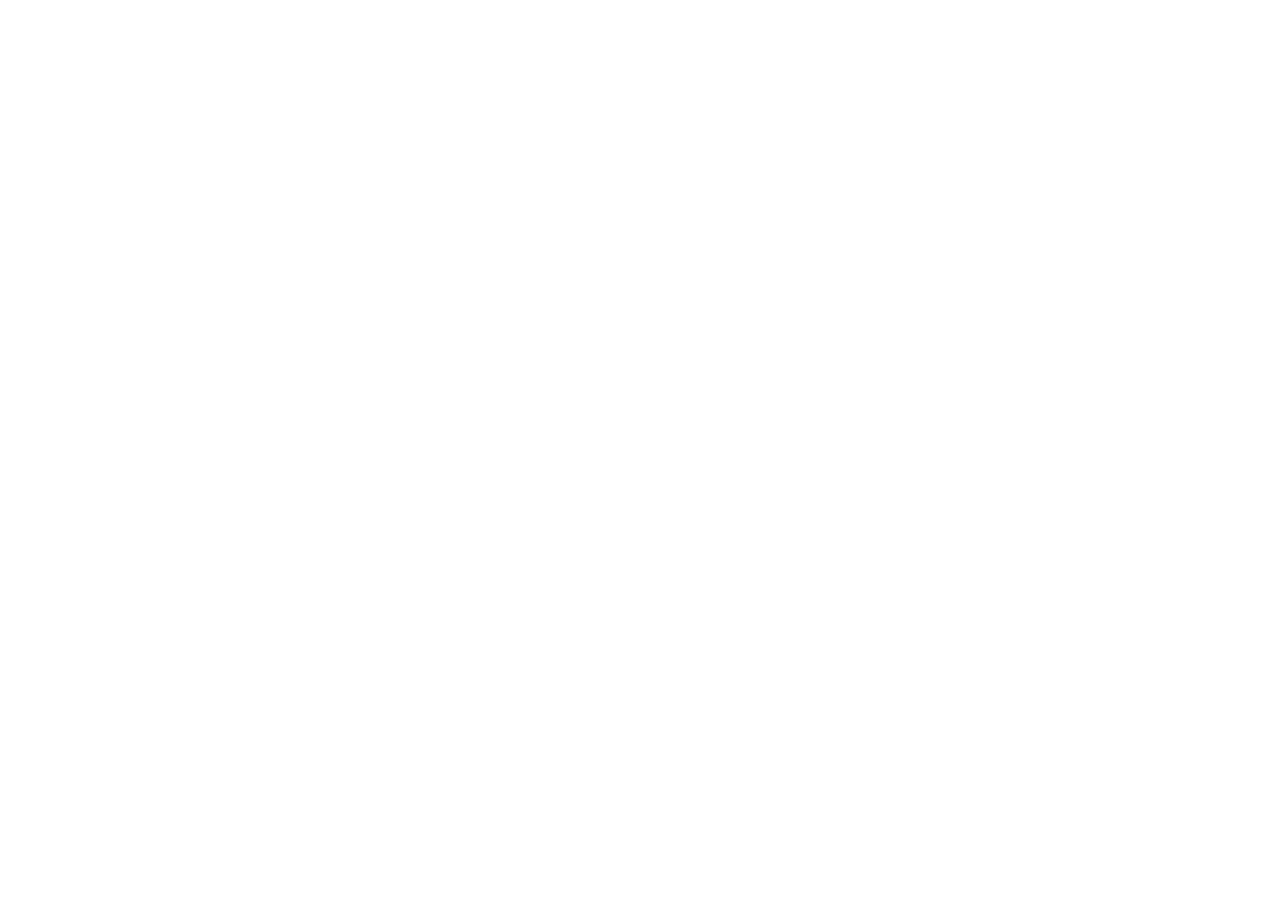
==== portfolio.html @ f39b39b7 "create portfolio.html" ====
<!DOCTYPE html>
<html lang="en">
  <head>
    <meta charset="UTF-8" />
    <meta http-equiv="X-UA-Compatible" content="IE=edge" />
    <meta name="viewport" content="width=device-width, initial-scale=1.0" />
    <title>Document</title>
  </head>
  <body></body>
</html>
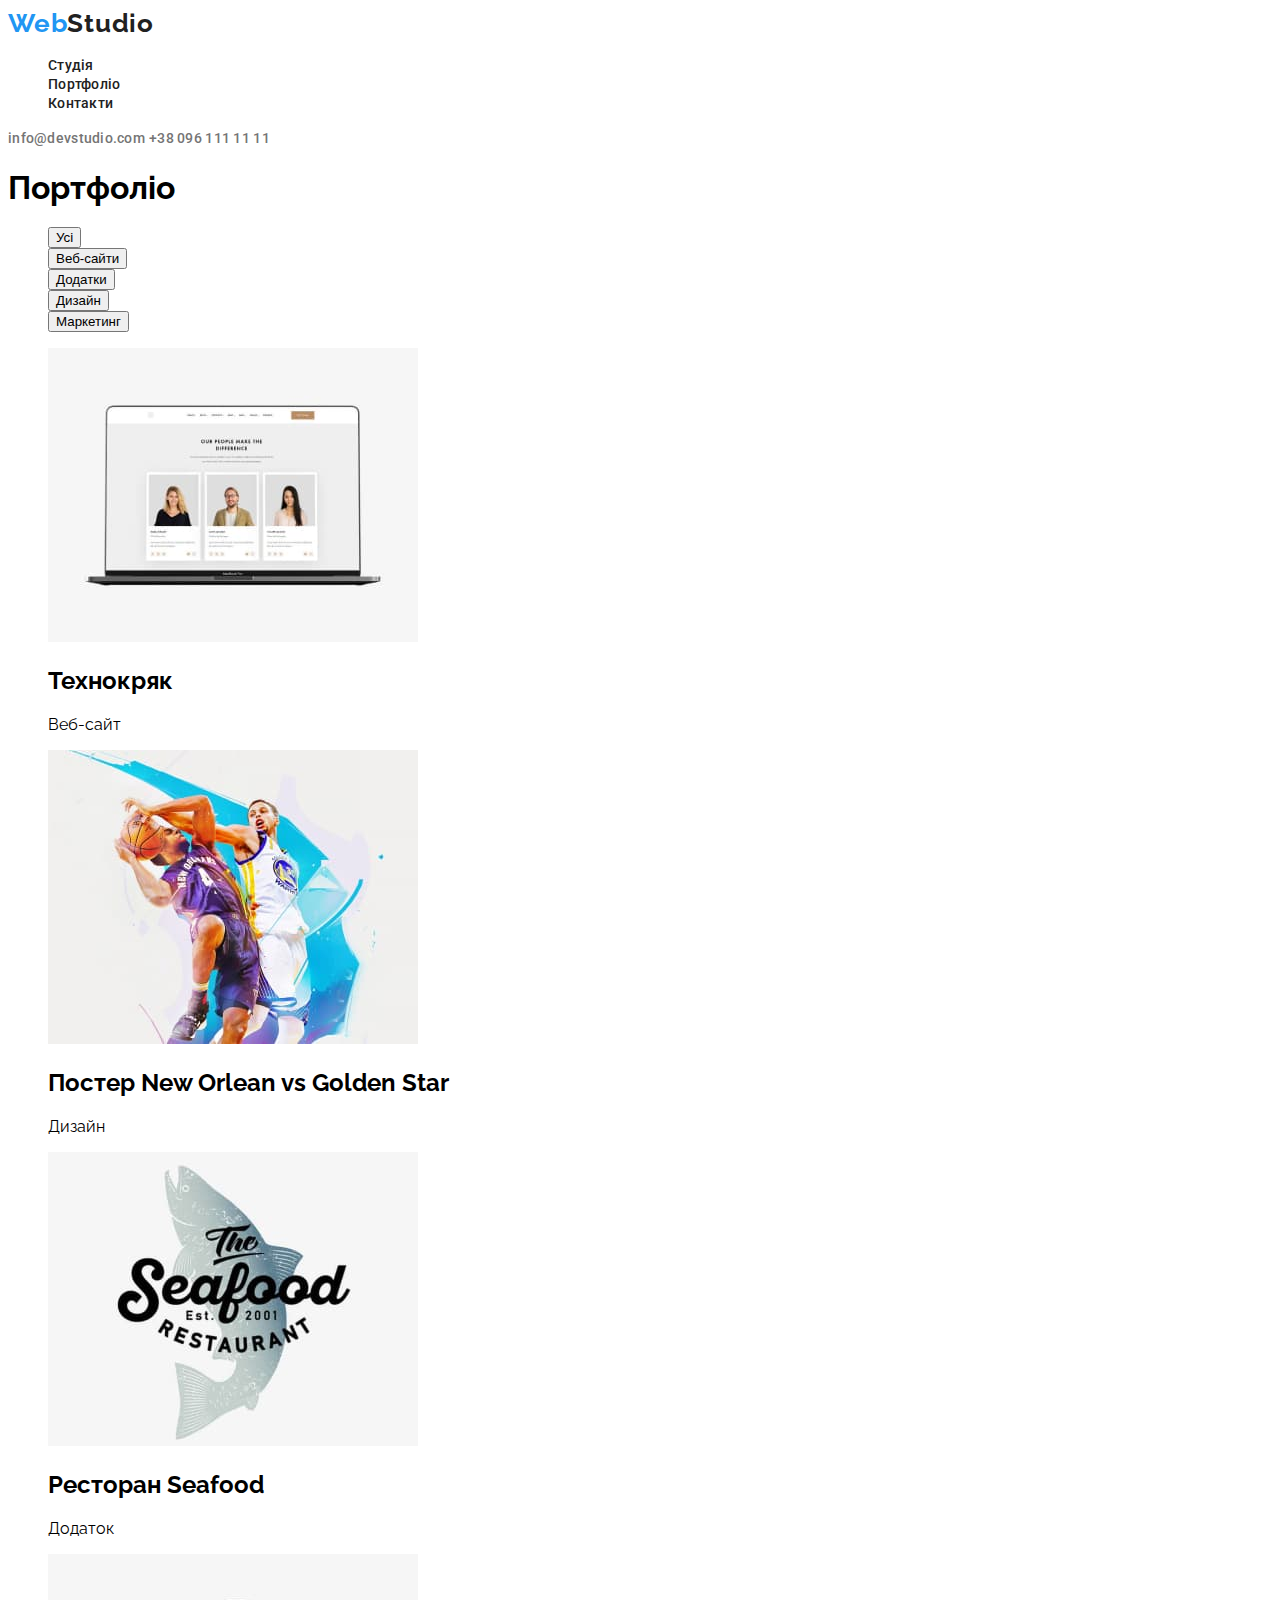
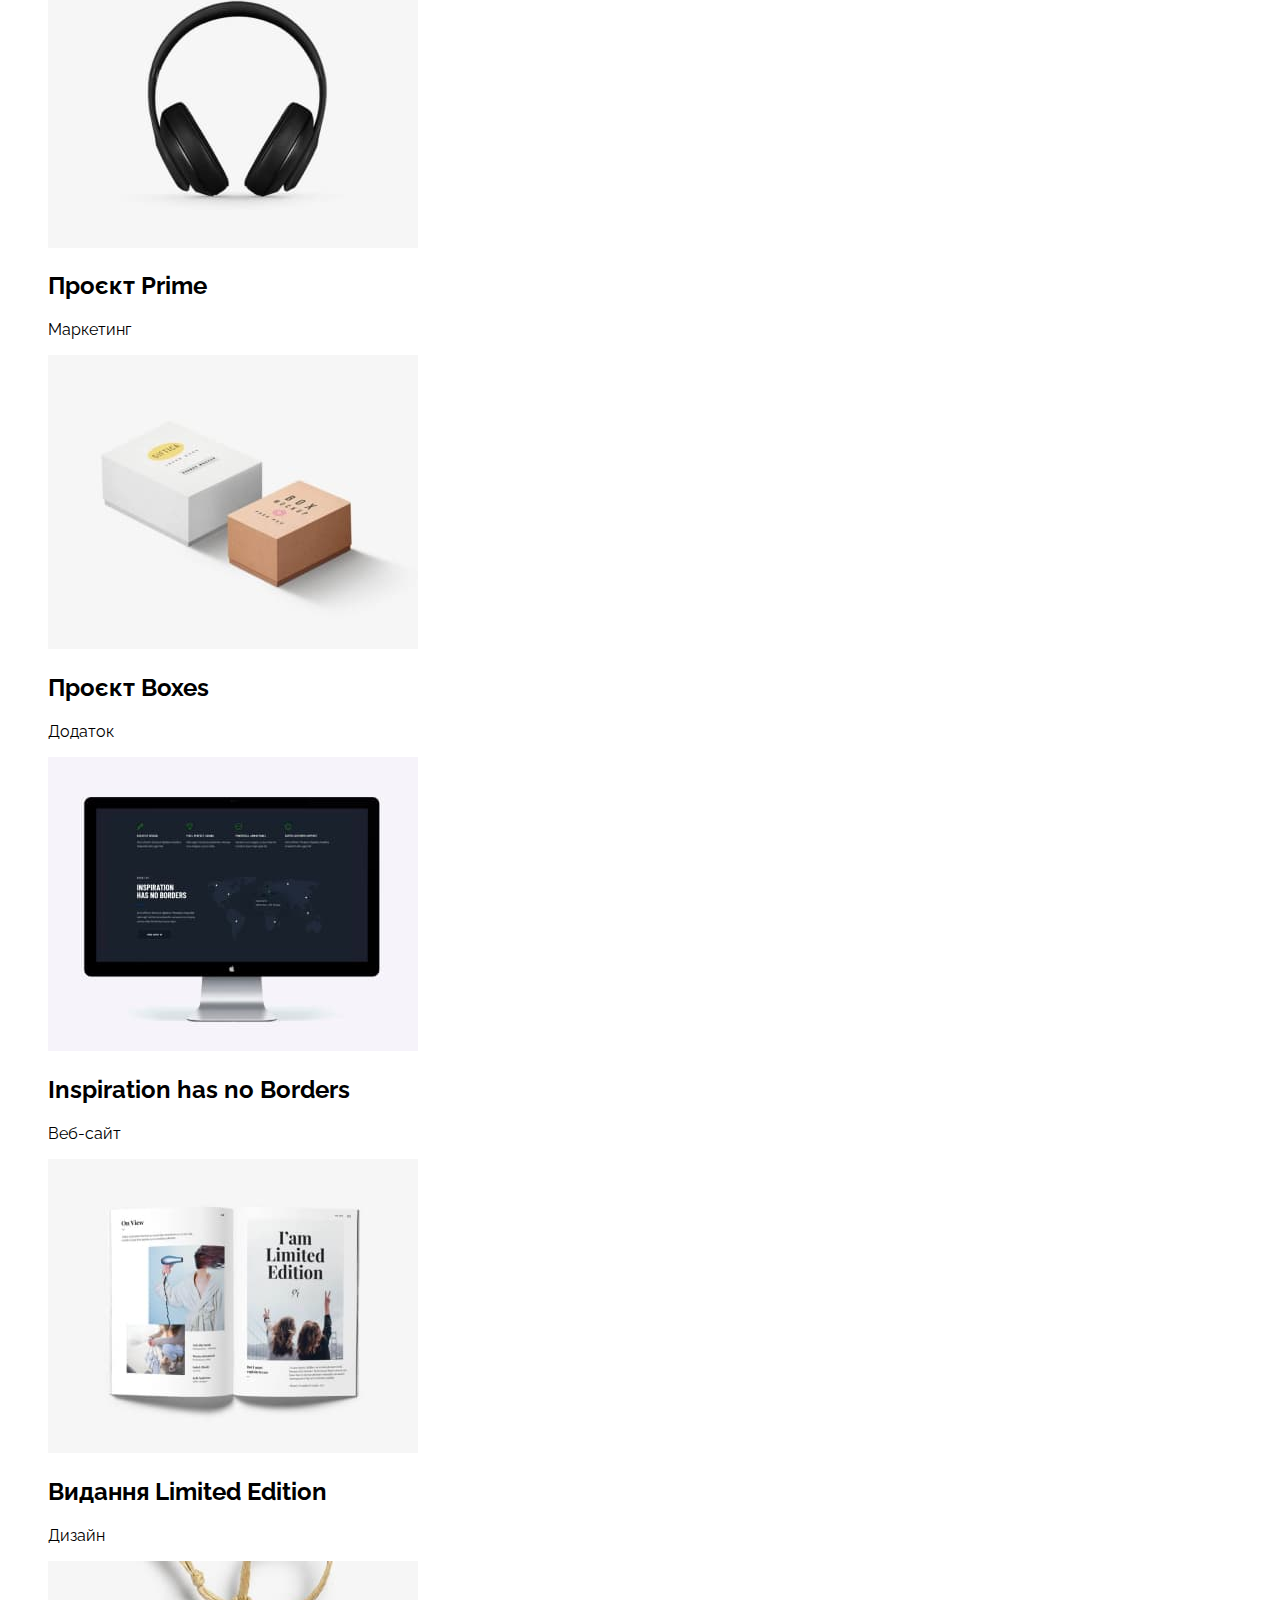
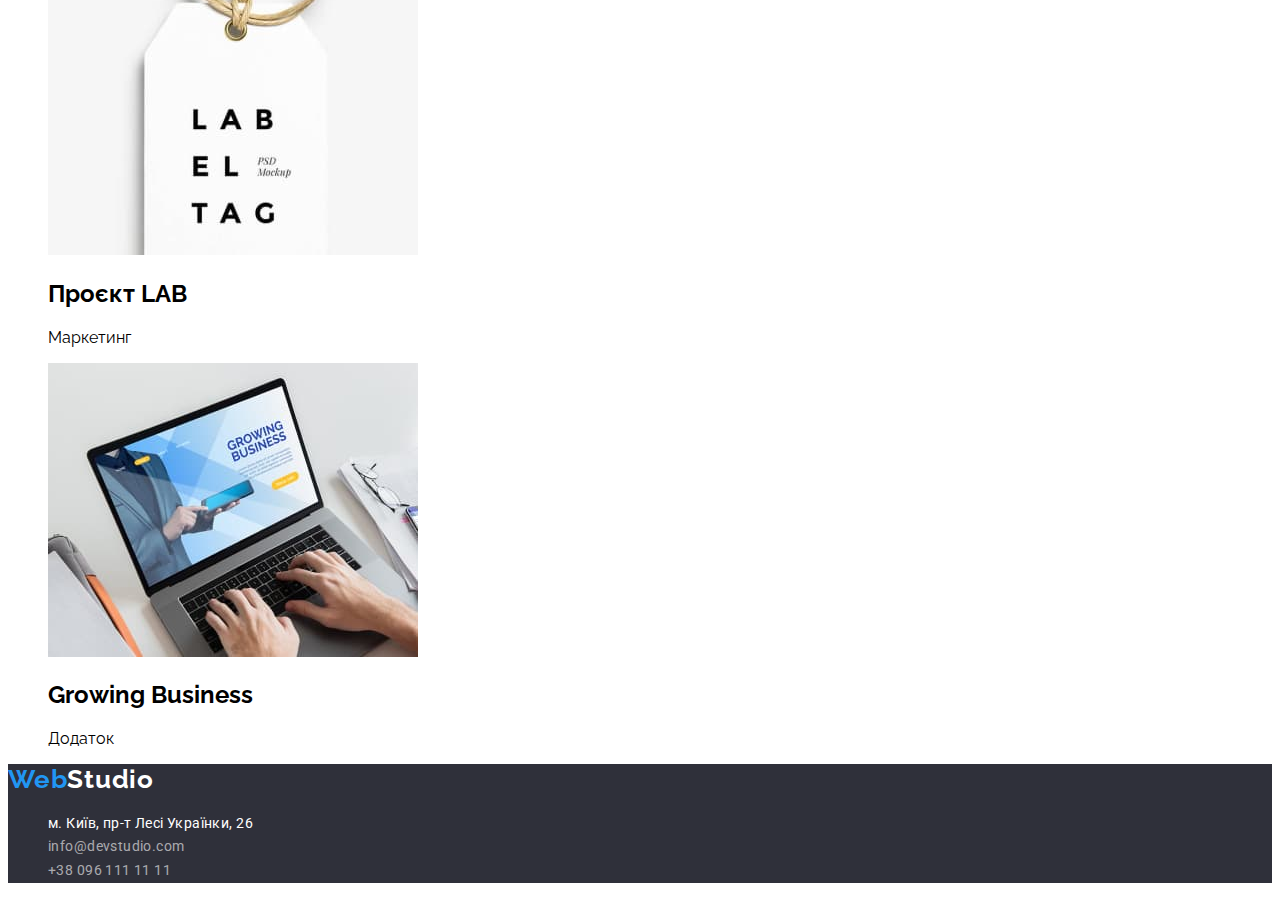
==== commit 37bc562e: "creat porfolio-page" ====
--- a/portfolio.html
+++ b/portfolio.html
@@ -1,10 +1,116 @@
 <!DOCTYPE html>
-<html lang="en">
+<html lang="uk">
   <head>
     <meta charset="UTF-8" />
     <meta http-equiv="X-UA-Compatible" content="IE=edge" />
     <meta name="viewport" content="width=device-width, initial-scale=1.0" />
-    <title>Document</title>
+    <link rel="preconnect" href="https://fonts.googleapis.com" />
+    <link rel="preconnect" href="https://fonts.gstatic.com" crossorigin />
+    <link
+      href="https://fonts.googleapis.com/css2?family=Raleway:wght@700&family=Roboto:wght@400;500;700;900&display=swap"
+      rel="stylesheet"
+    />
+    <link rel="stylesheet" href="./css/styles.css" />
+    <title>Портфоліо</title>
   </head>
-  <body></body>
+  <body>
+    <header>
+      <nav>
+        <a lang="en" class="header-logo link" href="./index.html"
+          ><span class="logo">Web</span>Studio</a
+        >
+        <ul class="list">
+          <li><a class="nav-link link" href="./index.html">Студія</a></li>
+          <li><a class="nav-link link" href="./portfolio.html">Портфоліо</a></li>
+          <li><a class="nav-link link" href="">Контакти</a></li>
+        </ul>
+      </nav>
+      <a class="header-address link" href="mailto:info@devstudio.com">info@devstudio.com</a>
+      <a class="header-address link" href="tel:+380961111111">+38 096 111 11 11</a>
+    </header>
+
+    <main>
+      <section class="portfolio-page">
+        <h1>Портфоліо</h1>
+        <ul class="list">
+          <li><button class="portfolio-btn" type="button">Усі</button></li>
+          <li><button class="portfolio-btn" type="button">Веб-сайти</button></li>
+          <li><button class="portfolio-btn" type="button">Додатки</button></li>
+          <li><button class="portfolio-btn" type="button">Дизайн</button></li>
+          <li><button class="portfolio-btn" type="button">Маркетинг</button></li>
+        </ul>
+
+        <ul class="list">
+          <li class="portfolio-item">
+            <img src="./images/portfolioimg1.jpg" alt="" />
+            <h2 class="portfolio-tittle">Технокряк</h2>
+            <p class="portfolio-text">Веб-сайт</p>
+          </li>
+          <li class="portfolio-item">
+            <img src="./images/portfolioimg2.jpg" alt="" />
+            <h2 class="portfolio-tittle">Постер New Orlean vs Golden Star</h2>
+            <p class="portfolio-text">Дизайн</p>
+          </li>
+          <li class="portfolio-item">
+            <img src="./images/portfolioimg3.jpg" alt="" />
+            <h2 class="portfolio-tittle">Ресторан Seafood</h2>
+            <p class="portfolio-text">Додаток</p>
+          </li>
+          <li class="portfolio-item">
+            <img src="./images/portfolioimg4.jpg" alt="" />
+            <h2 class="portfolio-tittle">Проєкт Prime</h2>
+            <p class="portfolio-text">Маркетинг</p>
+          </li>
+          <li class="portfolio-item">
+            <img src="./images/portfolioimg5.jpg" alt="" />
+            <h2 class="portfolio-tittle">Проєкт Boxes</h2>
+            <p class="portfolio-text">Додаток</p>
+          </li>
+          <li class="portfolio-item">
+            <img src="./images/portfolioimg6.jpg" alt="" />
+            <h2 class="portfolio-tittle">Inspiration has no Borders</h2>
+            <p class="portfolio-text">Веб-сайт</p>
+          </li>
+          <li class="portfolio-item">
+            <img src="./images/portfolioimg7.jpg" alt="" />
+            <h2 class="portfolio-tittle">Видання Limited Edition</h2>
+            <p class="portfolio-text">Дизайн</p>
+          </li>
+          <li class="portfolio-item">
+            <img src="./images/portfolioimg8.jpg" alt="" />
+            <h2 class="portfolio-tittle">Проєкт LAB</h2>
+            <p class="portfolio-text">Маркетинг</p>
+          </li>
+          <li class="portfolio-item">
+            <img src="./images/portfolioimg9.jpg" alt="" />
+            <h2 class="portfolio-tittle">Growing Business</h2>
+            <p class="portfolio-text">Додаток</p>
+          </li>
+        </ul>
+      </section>
+    </main>
+
+    <footer class="footer">
+      <a lang="en" class="footer-logo link" href="./index.html"
+        ><span class="logo">Web</span>Studio</a
+      >
+      <address>
+        <ul class="list">
+          <li>
+            <a
+              class="address link"
+              href="https://goo.gl/maps/CPtrU1FHBa2aNyZL9"
+              target="_blank"
+              rel="noopener noreferrer nofollow"
+              >м. Київ, пр-т Лесі Українки, 26</a
+            >
+          </li>
+          <li>
+            <a class="contact-link link" href="mailto:info@devstudio.com">info@devstudio.com</a>
+          </li>
+          <li><a class="contact-link link" href="tel:+380961111111">+38 096 111 11 11</a></li>
+        </ul>
+      </address>
+    </footer>
+  </body>
 </html>
--- a/css/styles.css
+++ b/css/styles.css
@@ -0,0 +1,189 @@
+:root {
+  --primary-background-color: #ffffff;
+  --secondary-background-color: #2f303a;
+  --tertiary-background-color: #f5f4fa;
+
+  --primary-text-color: #212121;
+  --secondary-text-color: #757575;
+
+  --accent-background-color: #2196f3;
+  --accent-text-color: #2196f3;
+}
+
+body {
+  font-family: 'Raleway', 'Roboto', sans-serif;
+  font-style: normal;
+  background-color: var(--primary-background-color);
+}
+
+.link {
+  text-decoration: none;
+}
+
+.list {
+  list-style-type: none;
+}
+
+/* HEADER */
+/* Logo */
+.logo {
+  font-family: 'Raleway';
+  font-weight: 700;
+  font-size: 26px;
+  line-height: 1.2;
+  letter-spacing: 0.03em;
+  color: var(--accent-text-color);
+}
+
+.header-logo {
+  font-family: 'Raleway';
+  font-weight: 700;
+  font-size: 26px;
+  line-height: 1.2;
+  letter-spacing: 0.03em;
+  color: var(--primary-text-color);
+}
+
+/* Nav */
+.nav-link {
+  font-family: 'Roboto';
+  font-weight: 500;
+  font-size: 14px;
+  line-height: 1.14;
+  letter-spacing: 0.02em;
+  color: var(--primary-text-color);
+}
+
+.nav-link:hover,
+.nav-link:focus {
+  color: var(--accent-text-color);
+}
+
+.header-address {
+  font-family: 'Roboto';
+  font-weight: 500;
+  font-size: 14px;
+  line-height: 1.14;
+  letter-spacing: 0.02em;
+  color: var(--secondary-text-color);
+}
+
+.header-address:hover,
+.header-address:focus {
+  color: var(--accent-text-color);
+}
+
+/* MAIN */
+.title {
+  font-family: 'Roboto';
+  font-weight: 700;
+  font-size: 36px;
+  line-height: 1.17;
+  text-align: center;
+  letter-spacing: 0.03em;
+  color: var(--primary-text-color);
+}
+/* Hero selection */
+.hero {
+  background-color: var(--secondary-background-color);
+}
+
+.hero-title {
+  font-family: 'Roboto';
+  font-weight: 900;
+  font-size: 44px;
+  line-height: 1.36;
+  text-align: center;
+  letter-spacing: 0.06em;
+  color: #ffffff;
+}
+.hero-button {
+  font-family: 'Roboto';
+  font-weight: 700;
+  font-size: 16px;
+  line-height: 1.87;
+  align-items: center;
+  text-align: center;
+  letter-spacing: 0.06em;
+  background-color: var(--accent-background-color);
+  color: #ffffff;
+}
+
+/* Features */
+.list-title {
+  font-family: 'Roboto';
+  font-weight: 700;
+  font-size: 14px;
+  line-height: 1.14;
+  letter-spacing: 0.03em;
+  color: var(--primary-text-color);
+}
+.list-text {
+  font-family: 'Roboto';
+  font-weight: 400;
+  font-size: 14px;
+  line-height: 1.7;
+  letter-spacing: 0.03em;
+  color: var(--secondary-text-color);
+}
+
+/* Team */
+.team-section {
+  background-color: var(--tertiary-background-color);
+}
+.item {
+  background-color: var(--primary-background-color);
+}
+.item-title {
+  font-family: 'Roboto';
+  font-weight: 500;
+  font-size: 16px;
+  line-height: 1.19;
+  text-align: center;
+  letter-spacing: 0.03em;
+  color: var(--primary-text-color);
+}
+.item-text {
+  font-family: 'Roboto';
+  font-weight: 400;
+  font-size: 16px;
+  line-height: 1.19;
+  text-align: center;
+  letter-spacing: 0.03em;
+  color: var(--secondary-text-color);
+}
+
+/* FOOTER */
+.footer {
+  background-color: var(--secondary-background-color);
+}
+/* Logo */
+.footer-logo {
+  font-family: 'Raleway';
+  font-weight: 700;
+  font-size: 26px;
+  line-height: 1.2;
+  letter-spacing: 0.03em;
+  color: #ffffff;
+}
+
+/* Address */
+.address {
+  font-family: 'Roboto';
+  font-style: normal;
+  font-weight: 400;
+  font-size: 14px;
+  line-height: 1.7;
+  letter-spacing: 0.03em;
+  color: #ffffff;
+}
+
+.contact-link {
+  font-family: 'Roboto';
+  font-style: normal;
+  font-weight: 400;
+  font-size: 14px;
+  line-height: 1.7;
+  letter-spacing: 0.03em;
+  color: rgba(255, 255, 255, 0.6);
+}
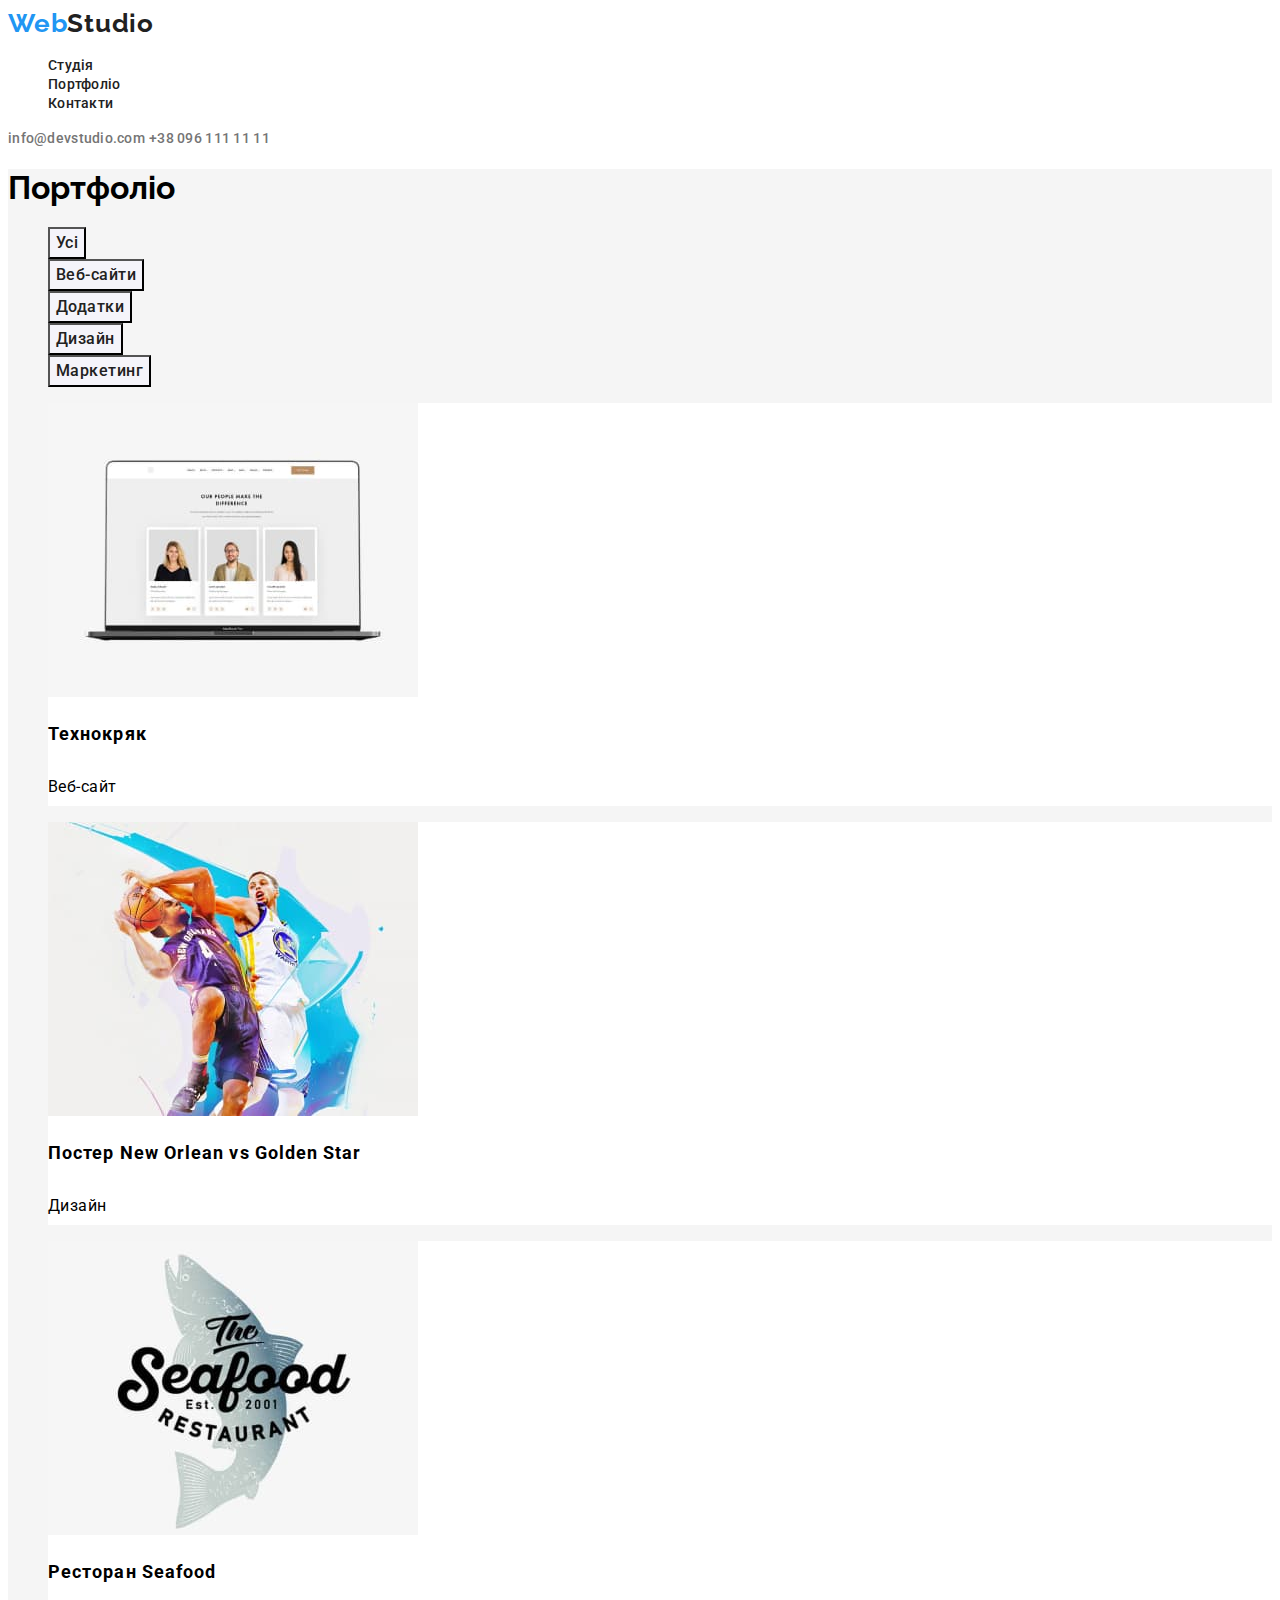
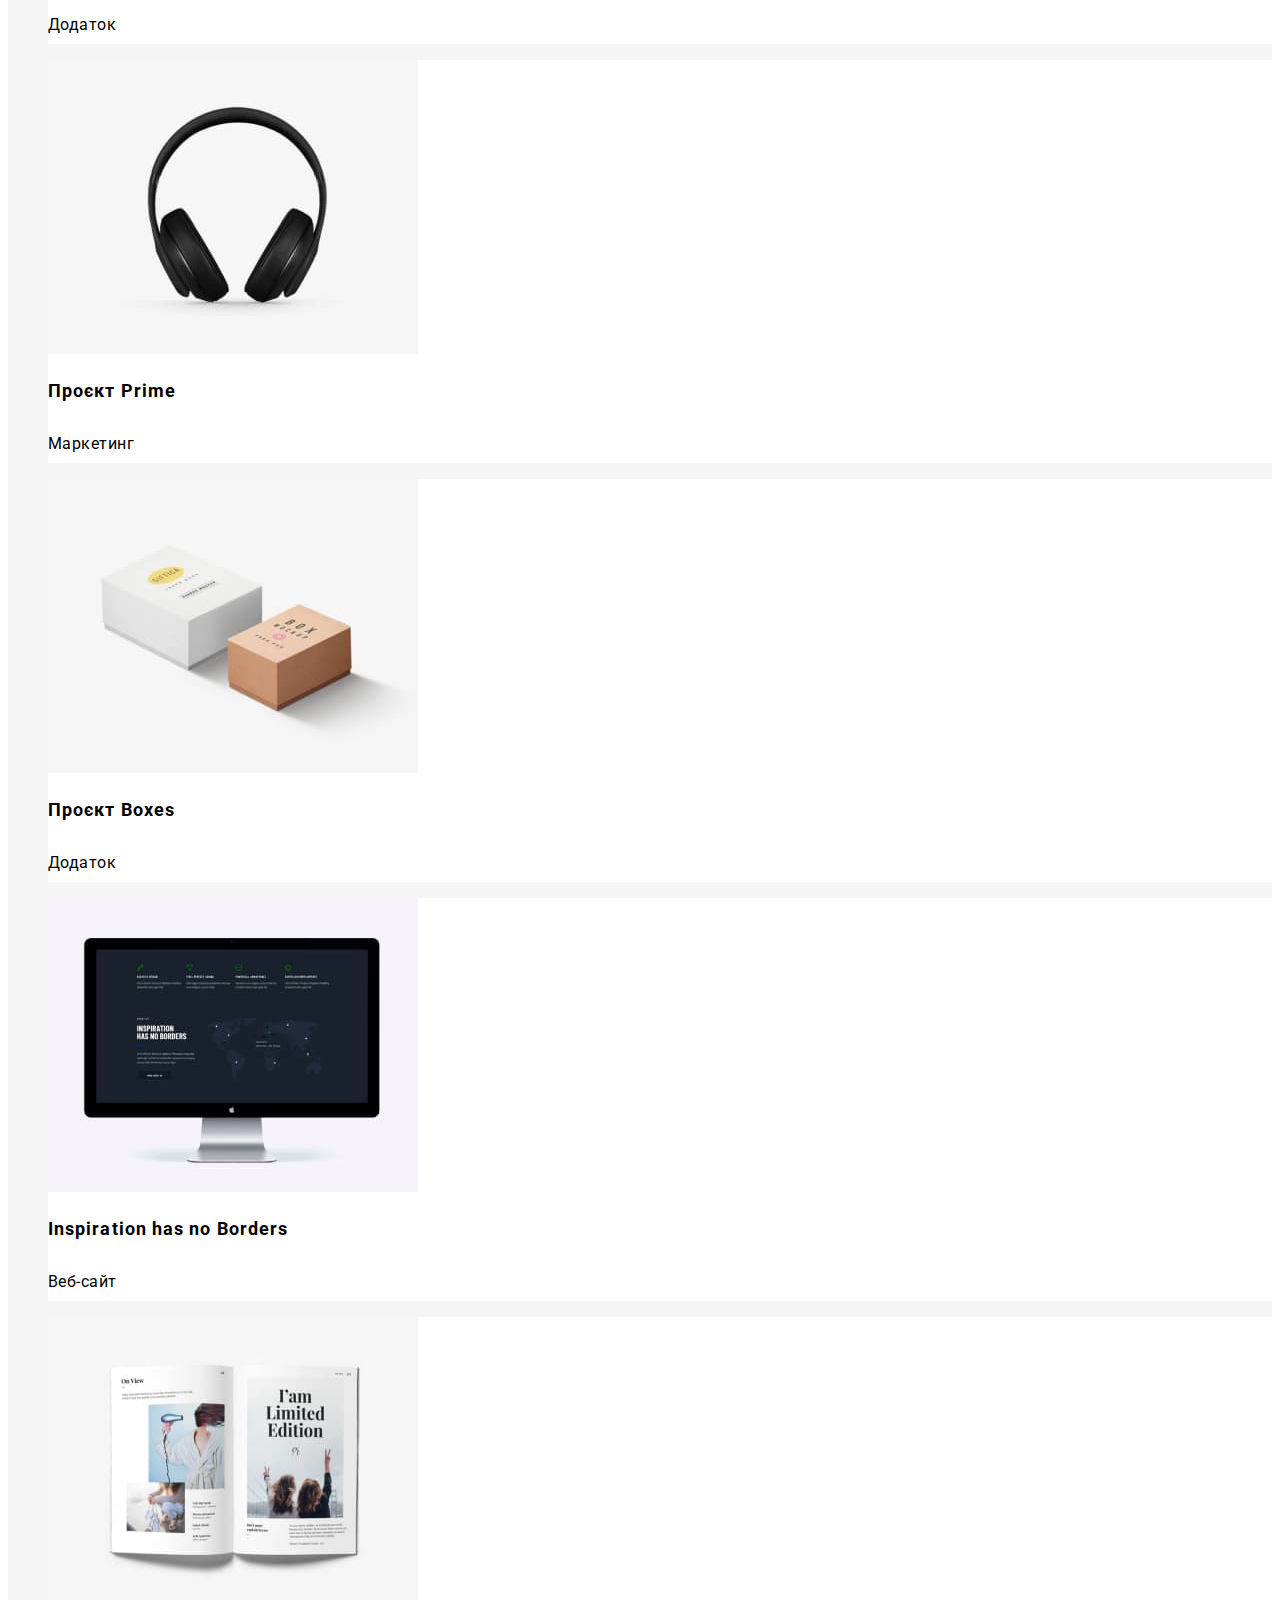
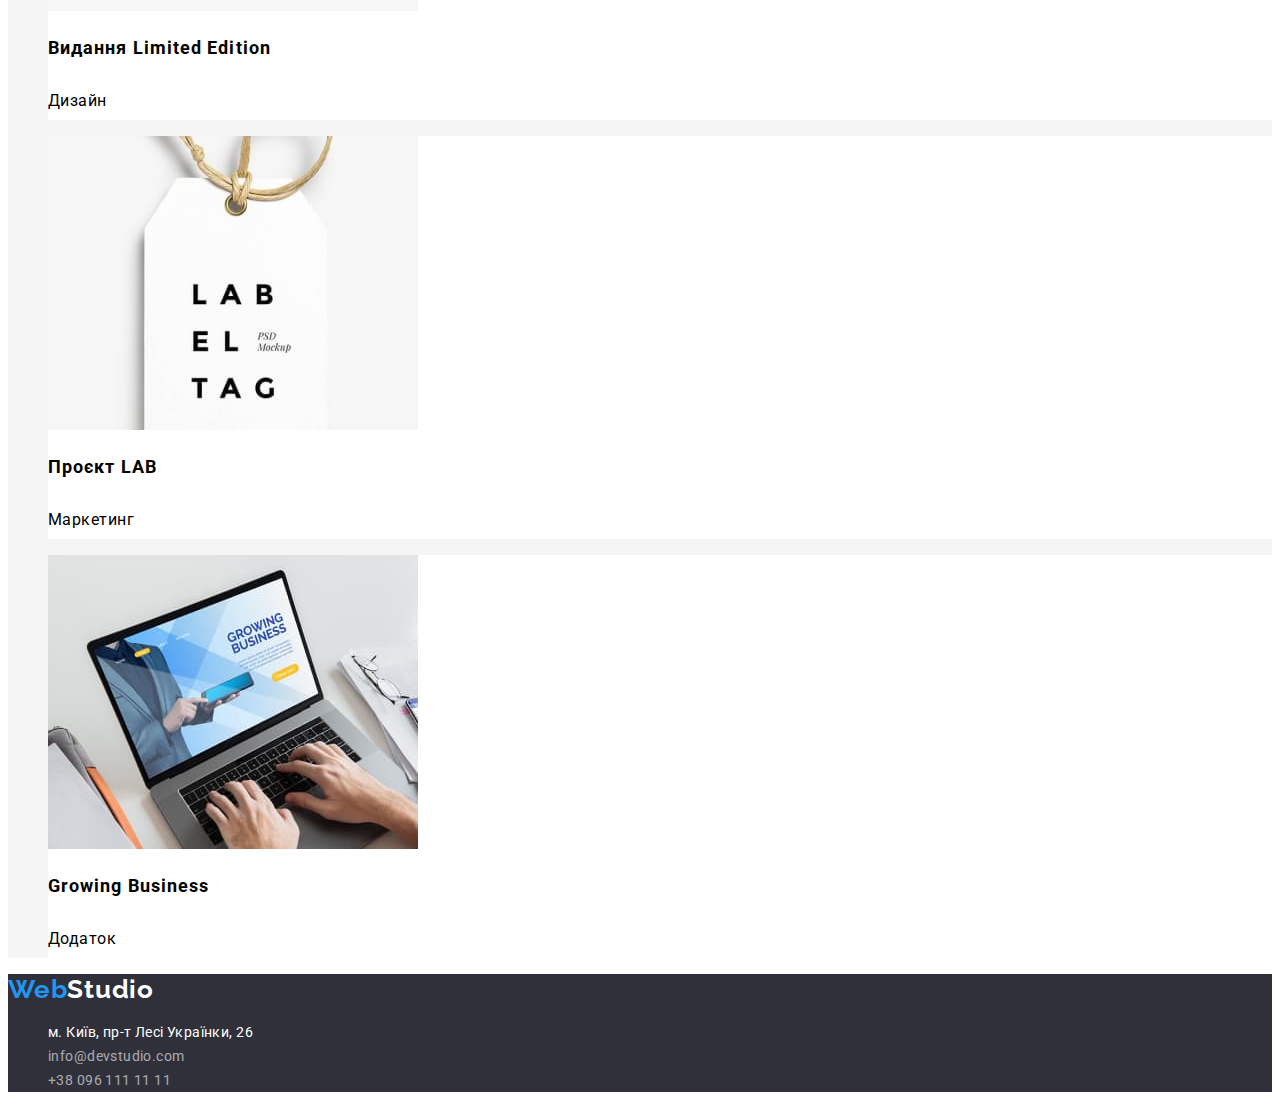
==== commit 6340490d: "add width for img" ====
--- a/portfolio.html
+++ b/portfolio.html
@@ -42,47 +42,47 @@
 
         <ul class="list">
           <li class="portfolio-item">
-            <img src="./images/portfolioimg1.jpg" alt="" />
+            <img src="./images/portfolioimg1.jpg" alt="" width="370" />
             <h2 class="portfolio-tittle">Технокряк</h2>
             <p class="portfolio-text">Веб-сайт</p>
           </li>
           <li class="portfolio-item">
-            <img src="./images/portfolioimg2.jpg" alt="" />
+            <img src="./images/portfolioimg2.jpg" alt="" width="370" />
             <h2 class="portfolio-tittle">Постер New Orlean vs Golden Star</h2>
             <p class="portfolio-text">Дизайн</p>
           </li>
           <li class="portfolio-item">
-            <img src="./images/portfolioimg3.jpg" alt="" />
+            <img src="./images/portfolioimg3.jpg" alt="" width="370" />
             <h2 class="portfolio-tittle">Ресторан Seafood</h2>
             <p class="portfolio-text">Додаток</p>
           </li>
           <li class="portfolio-item">
-            <img src="./images/portfolioimg4.jpg" alt="" />
+            <img src="./images/portfolioimg4.jpg" alt="" width="370" />
             <h2 class="portfolio-tittle">Проєкт Prime</h2>
             <p class="portfolio-text">Маркетинг</p>
           </li>
           <li class="portfolio-item">
-            <img src="./images/portfolioimg5.jpg" alt="" />
+            <img src="./images/portfolioimg5.jpg" alt="" width="370" />
             <h2 class="portfolio-tittle">Проєкт Boxes</h2>
             <p class="portfolio-text">Додаток</p>
           </li>
           <li class="portfolio-item">
-            <img src="./images/portfolioimg6.jpg" alt="" />
+            <img src="./images/portfolioimg6.jpg" alt="" width="370" />
             <h2 class="portfolio-tittle">Inspiration has no Borders</h2>
             <p class="portfolio-text">Веб-сайт</p>
           </li>
           <li class="portfolio-item">
-            <img src="./images/portfolioimg7.jpg" alt="" />
+            <img src="./images/portfolioimg7.jpg" alt="" width="370" />
             <h2 class="portfolio-tittle">Видання Limited Edition</h2>
             <p class="portfolio-text">Дизайн</p>
           </li>
           <li class="portfolio-item">
-            <img src="./images/portfolioimg8.jpg" alt="" />
+            <img src="./images/portfolioimg8.jpg" alt="" width="370" />
             <h2 class="portfolio-tittle">Проєкт LAB</h2>
             <p class="portfolio-text">Маркетинг</p>
           </li>
           <li class="portfolio-item">
-            <img src="./images/portfolioimg9.jpg" alt="" />
+            <img src="./images/portfolioimg9.jpg" alt="" width="370" />
             <h2 class="portfolio-tittle">Growing Business</h2>
             <p class="portfolio-text">Додаток</p>
           </li>
--- a/css/styles.css
+++ b/css/styles.css
@@ -83,6 +83,7 @@
   letter-spacing: 0.03em;
   color: var(--primary-text-color);
 }
+
 /* Hero selection */
 .hero {
   background-color: var(--secondary-background-color);
@@ -97,6 +98,7 @@
   letter-spacing: 0.06em;
   color: #ffffff;
 }
+
 .hero-button {
   font-family: 'Roboto';
   font-weight: 700;
@@ -118,6 +120,7 @@
   letter-spacing: 0.03em;
   color: var(--primary-text-color);
 }
+
 .list-text {
   font-family: 'Roboto';
   font-weight: 400;
@@ -131,9 +134,11 @@
 .team-section {
   background-color: var(--tertiary-background-color);
 }
+
 .item {
   background-color: var(--primary-background-color);
 }
+
 .item-title {
   font-family: 'Roboto';
   font-weight: 500;
@@ -143,6 +148,7 @@
   letter-spacing: 0.03em;
   color: var(--primary-text-color);
 }
+
 .item-text {
   font-family: 'Roboto';
   font-weight: 400;
@@ -157,6 +163,7 @@
 .footer {
   background-color: var(--secondary-background-color);
 }
+
 /* Logo */
 .footer-logo {
   font-family: 'Raleway';
@@ -187,3 +194,58 @@
   letter-spacing: 0.03em;
   color: rgba(255, 255, 255, 0.6);
 }
+
+/* PORTFOLIO-PAGE */
+.portfolio-page {
+  background-color: #f5f5f5;
+}
+
+/* portf-btn */
+.portfolio-btn {
+  font-family: 'Roboto';
+  font-style: normal;
+  font-weight: 500;
+  font-size: 16px;
+  line-height: 1.62;
+  text-align: center;
+  letter-spacing: 0.03em;
+  background-color: #f5f4fa;
+  color: var(--primary-text-color);
+  cursor: pointer;
+}
+
+.portfolio-btn:hover,
+.portfolio-btn:focus {
+  font-family: 'Roboto';
+  font-style: normal;
+  font-weight: 500;
+  font-size: 16px;
+  line-height: 1.62;
+  text-align: center;
+  letter-spacing: 0.03em;
+  background-color: var(--accent-background-color);
+  color: #ffffff;
+  cursor: pointer;
+}
+
+.portfolio-item {
+  background-color: var(--primary-background-color);
+}
+
+.portfolio-tittle {
+  font-family: 'Roboto';
+  font-style: normal;
+  font-weight: 700;
+  font-size: 18px;
+  line-height: 2;
+  letter-spacing: 0.06em;
+}
+
+.portfolio-text {
+  font-family: 'Roboto';
+  font-style: normal;
+  font-weight: 400;
+  font-size: 16px;
+  line-height: 2.38;
+  letter-spacing: 0.03em;
+}
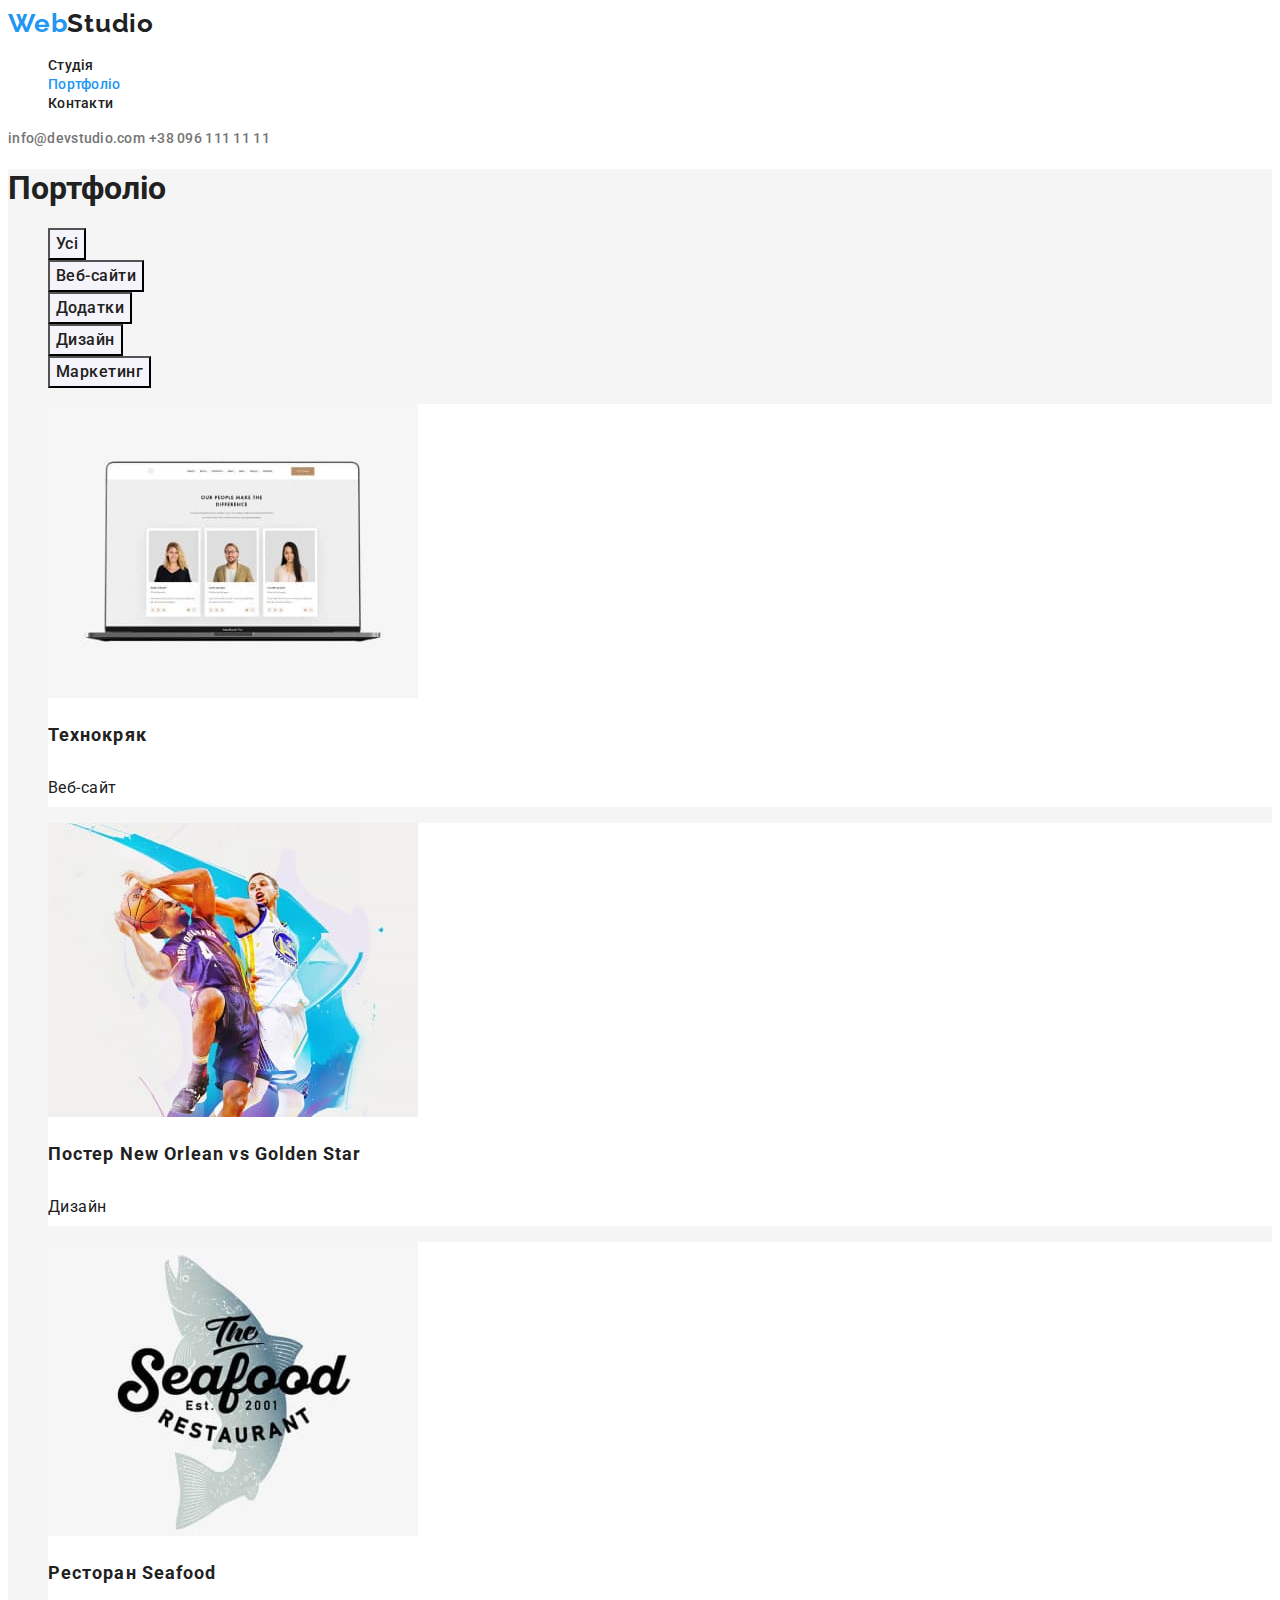
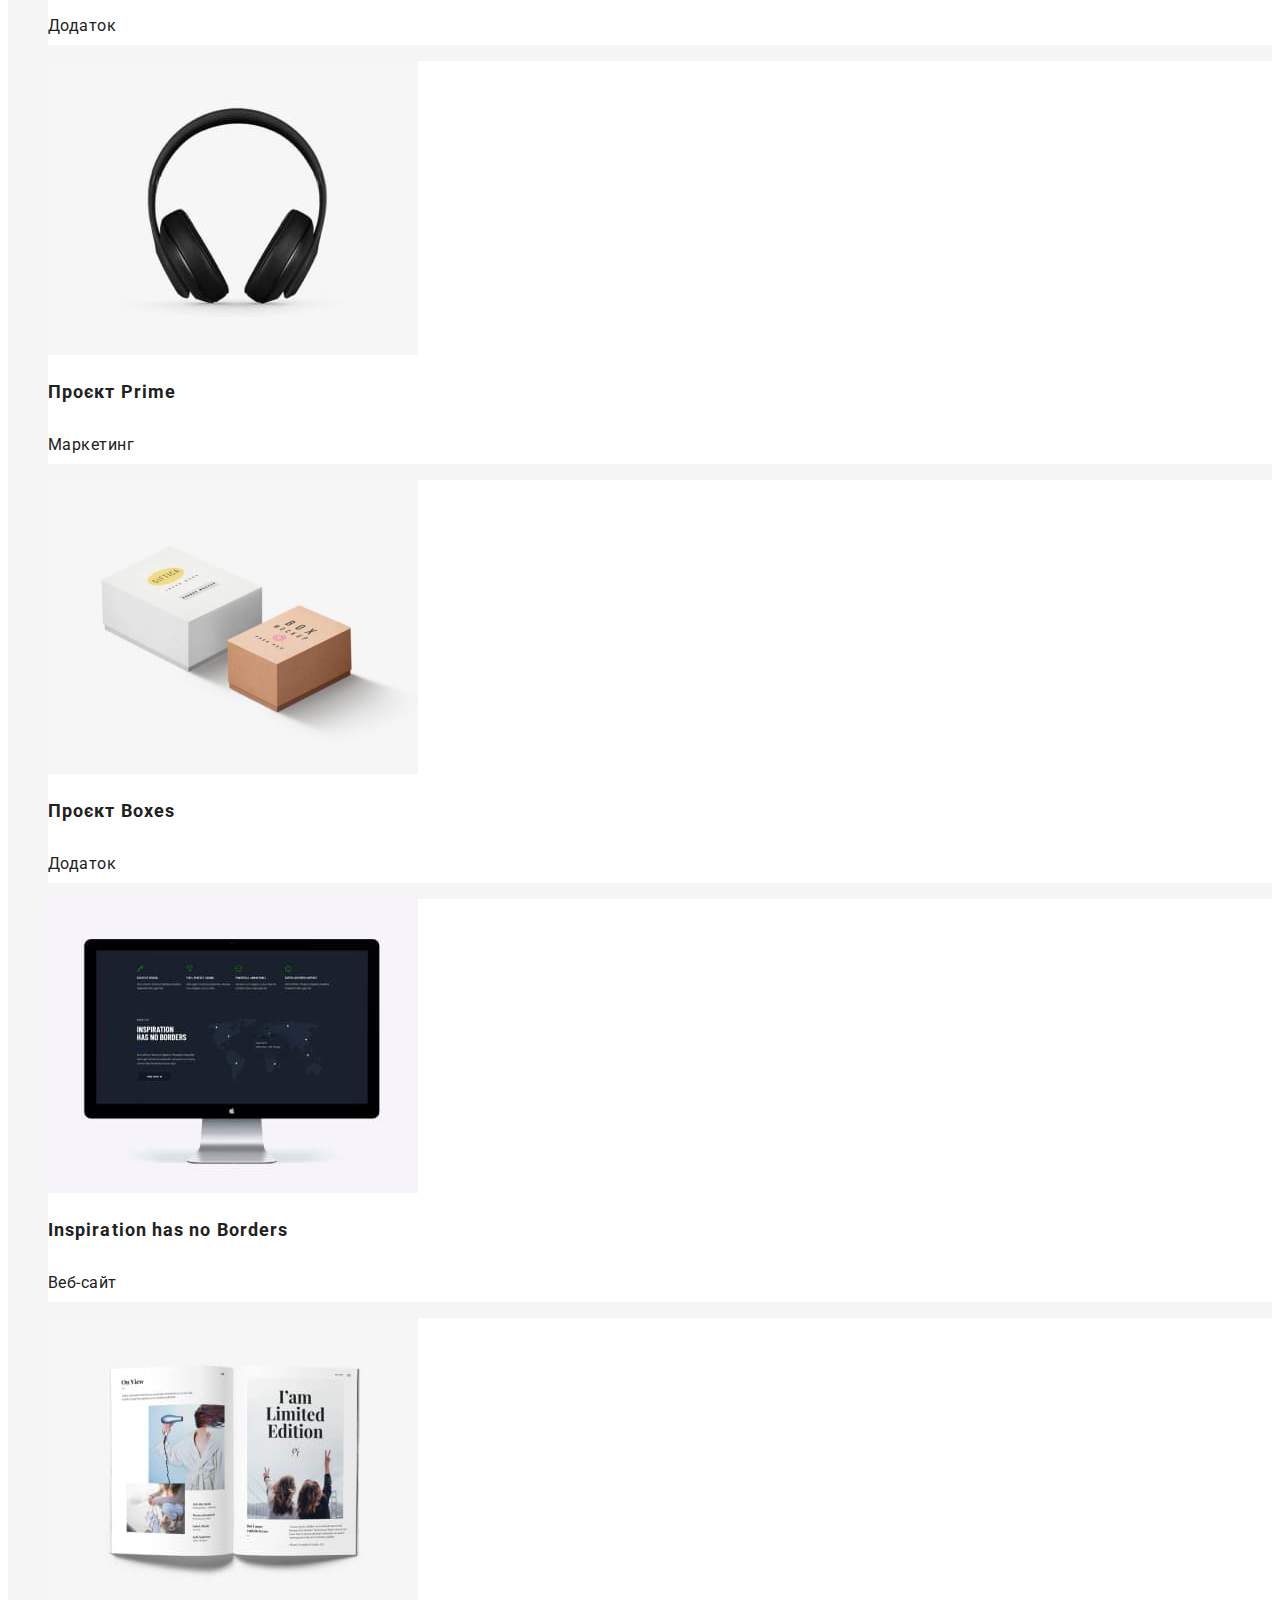
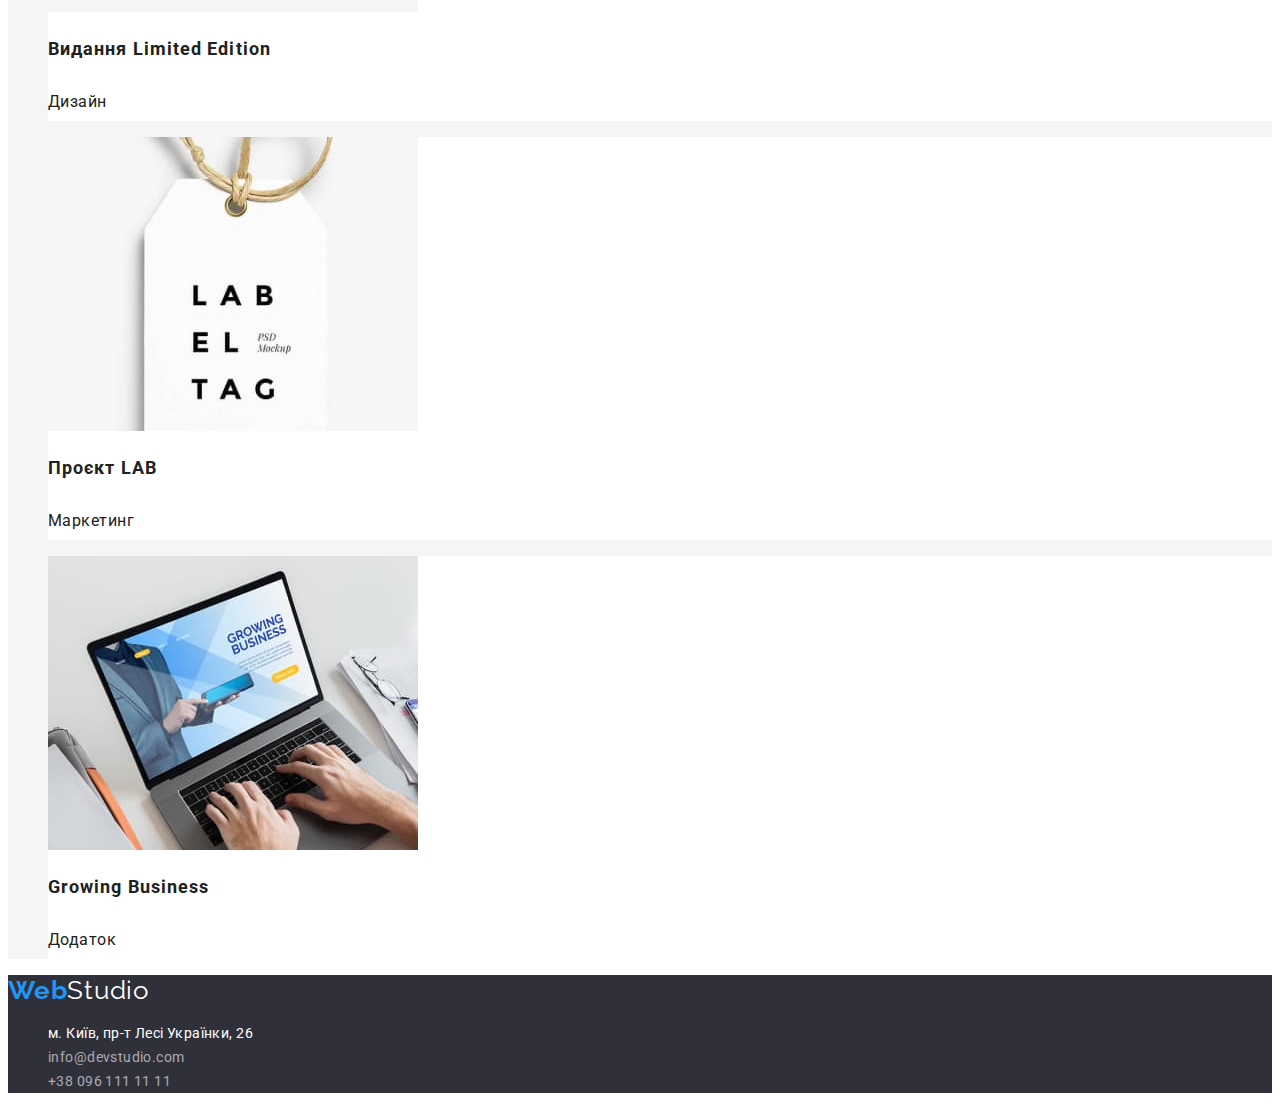
==== commit f92c99f2: "add current for pages" ====
--- a/portfolio.html
+++ b/portfolio.html
@@ -21,7 +21,7 @@
         >
         <ul class="list">
           <li><a class="nav-link link" href="./index.html">Студія</a></li>
-          <li><a class="nav-link link" href="./portfolio.html">Портфоліо</a></li>
+          <li><a class="nav-link link current" href="./portfolio.html">Портфоліо</a></li>
           <li><a class="nav-link link" href="">Контакти</a></li>
         </ul>
       </nav>
--- a/css/styles.css
+++ b/css/styles.css
@@ -11,9 +11,9 @@
 }
 
 body {
-  font-family: 'Raleway', 'Roboto', sans-serif;
-  font-style: normal;
+  font-family: 'Roboto', sans-serif;
   background-color: var(--primary-background-color);
+  color: var(--primary-text-color);
 }
 
 .link {
@@ -46,7 +46,6 @@
 
 /* Nav */
 .nav-link {
-  font-family: 'Roboto';
   font-weight: 500;
   font-size: 14px;
   line-height: 1.14;
@@ -59,8 +58,11 @@
   color: var(--accent-text-color);
 }
 
+.nav-link.current {
+  color: var(--accent-text-color);
+}
+
 .header-address {
-  font-family: 'Roboto';
   font-weight: 500;
   font-size: 14px;
   line-height: 1.14;
@@ -75,13 +77,10 @@
 
 /* MAIN */
 .title {
-  font-family: 'Roboto';
-  font-weight: 700;
   font-size: 36px;
   line-height: 1.17;
   text-align: center;
   letter-spacing: 0.03em;
-  color: var(--primary-text-color);
 }
 
 /* Hero selection */
@@ -90,7 +89,6 @@
 }
 
 .hero-title {
-  font-family: 'Roboto';
   font-weight: 900;
   font-size: 44px;
   line-height: 1.36;
@@ -109,12 +107,11 @@
   letter-spacing: 0.06em;
   background-color: var(--accent-background-color);
   color: #ffffff;
+  cursor: pointer;
 }
 
 /* Features */
 .list-title {
-  font-family: 'Roboto';
-  font-weight: 700;
   font-size: 14px;
   line-height: 1.14;
   letter-spacing: 0.03em;
@@ -122,8 +119,6 @@
 }
 
 .list-text {
-  font-family: 'Roboto';
-  font-weight: 400;
   font-size: 14px;
   line-height: 1.7;
   letter-spacing: 0.03em;
@@ -131,7 +126,7 @@
 }
 
 /* Team */
-.team-section {
+.team {
   background-color: var(--tertiary-background-color);
 }
 
@@ -140,7 +135,6 @@
 }
 
 .item-title {
-  font-family: 'Roboto';
   font-weight: 500;
   font-size: 16px;
   line-height: 1.19;
@@ -150,8 +144,6 @@
 }
 
 .item-text {
-  font-family: 'Roboto';
-  font-weight: 400;
   font-size: 16px;
   line-height: 1.19;
   text-align: center;
@@ -167,7 +159,6 @@
 /* Logo */
 .footer-logo {
   font-family: 'Raleway';
-  font-weight: 700;
   font-size: 26px;
   line-height: 1.2;
   letter-spacing: 0.03em;
@@ -176,23 +167,29 @@
 
 /* Address */
 .address {
+  font-style: normal;
+  font-size: 14px;
+  line-height: 1.7;
+  letter-spacing: 0.03em;
+  color: #ffffff;
+}
+
+.contact-link {
   font-family: 'Roboto';
   font-style: normal;
   font-weight: 400;
   font-size: 14px;
   line-height: 1.7;
   letter-spacing: 0.03em;
-  color: #ffffff;
-}
-
-.contact-link {
-  font-family: 'Roboto';
+  color: rgba(255, 255, 255, 0.6);
+}
+.contact-link:hover,
+.contact-link:focus {
   font-style: normal;
-  font-weight: 400;
-  font-size: 14px;
-  line-height: 1.7;
-  letter-spacing: 0.03em;
-  color: rgba(255, 255, 255, 0.6);
+  font-size: 14px;
+  line-height: 1.7;
+  letter-spacing: 0.03em;
+  color: var(--accent-text-color);
 }
 
 /* PORTFOLIO-PAGE */
@@ -203,7 +200,6 @@
 /* portf-btn */
 .portfolio-btn {
   font-family: 'Roboto';
-  font-style: normal;
   font-weight: 500;
   font-size: 16px;
   line-height: 1.62;
@@ -217,7 +213,6 @@
 .portfolio-btn:hover,
 .portfolio-btn:focus {
   font-family: 'Roboto';
-  font-style: normal;
   font-weight: 500;
   font-size: 16px;
   line-height: 1.62;
@@ -233,18 +228,12 @@
 }
 
 .portfolio-tittle {
-  font-family: 'Roboto';
-  font-style: normal;
-  font-weight: 700;
   font-size: 18px;
   line-height: 2;
   letter-spacing: 0.06em;
 }
 
 .portfolio-text {
-  font-family: 'Roboto';
-  font-style: normal;
-  font-weight: 400;
   font-size: 16px;
   line-height: 2.38;
   letter-spacing: 0.03em;
